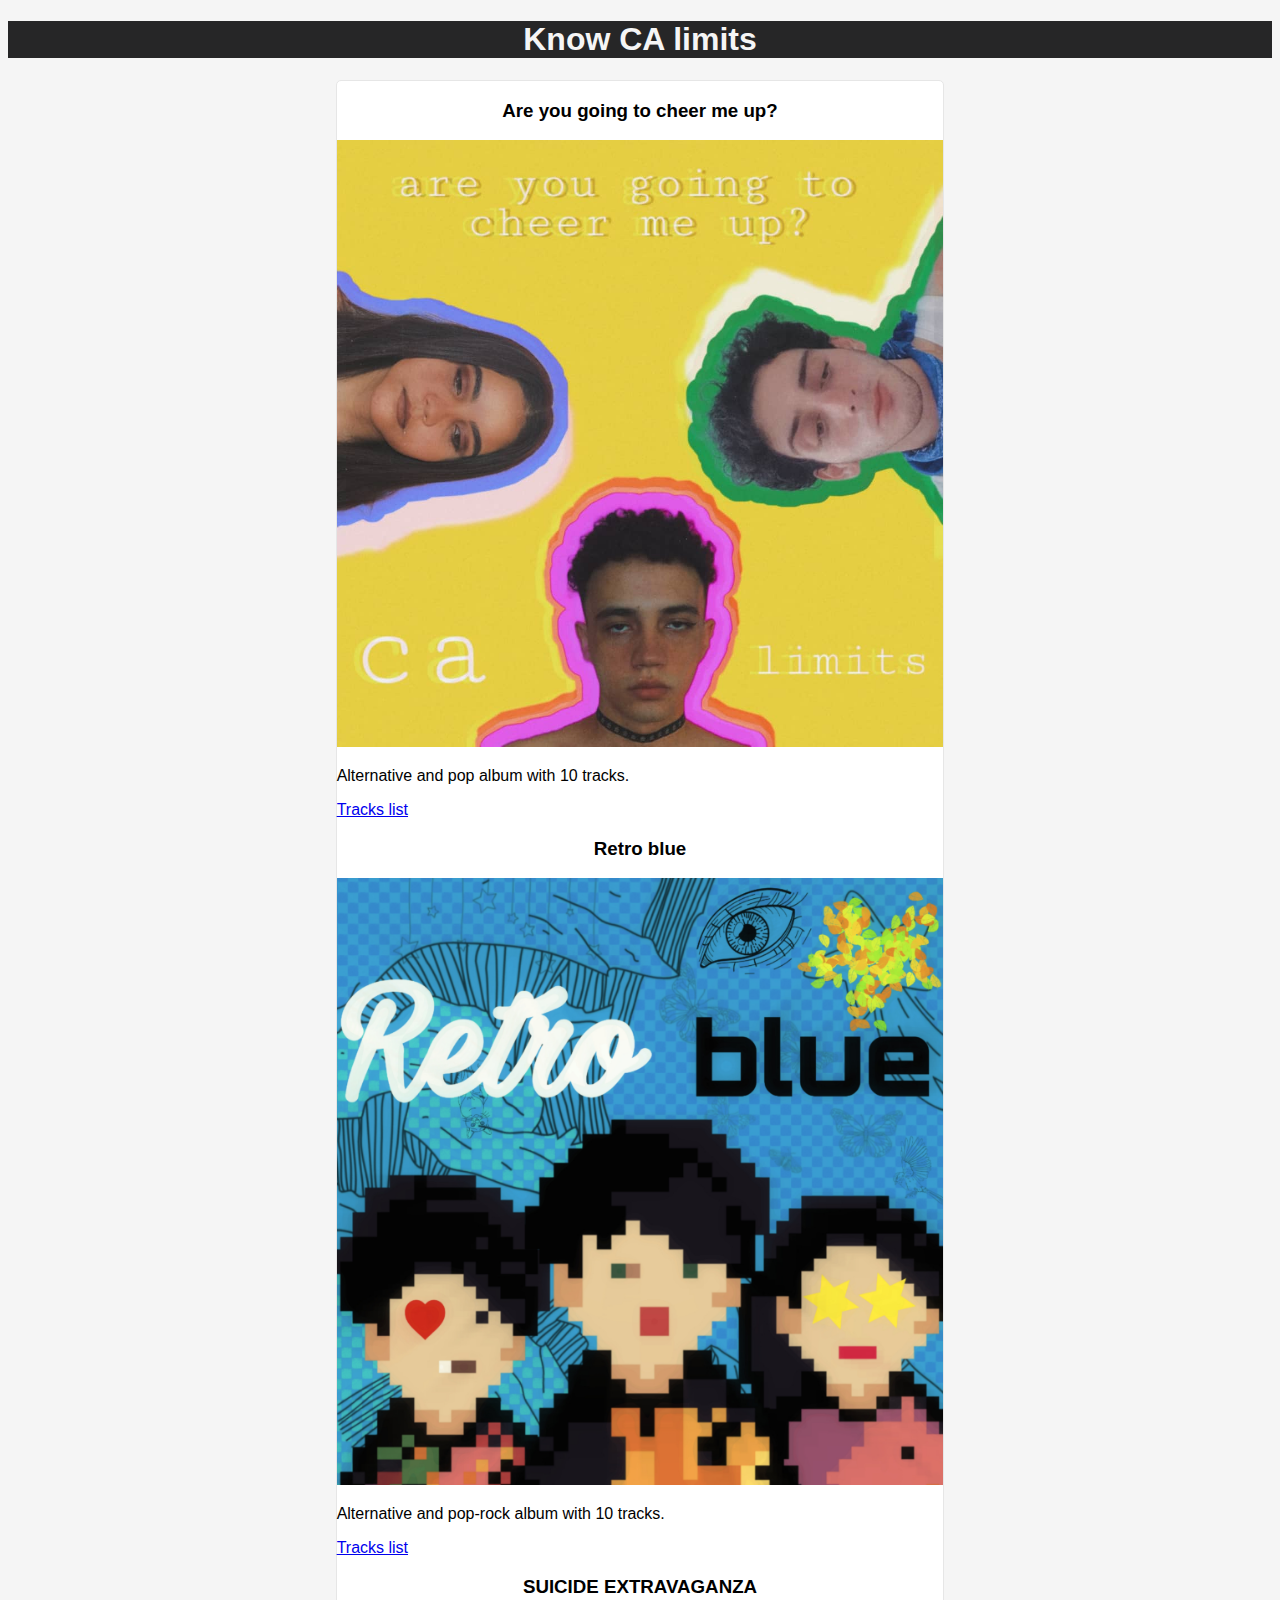
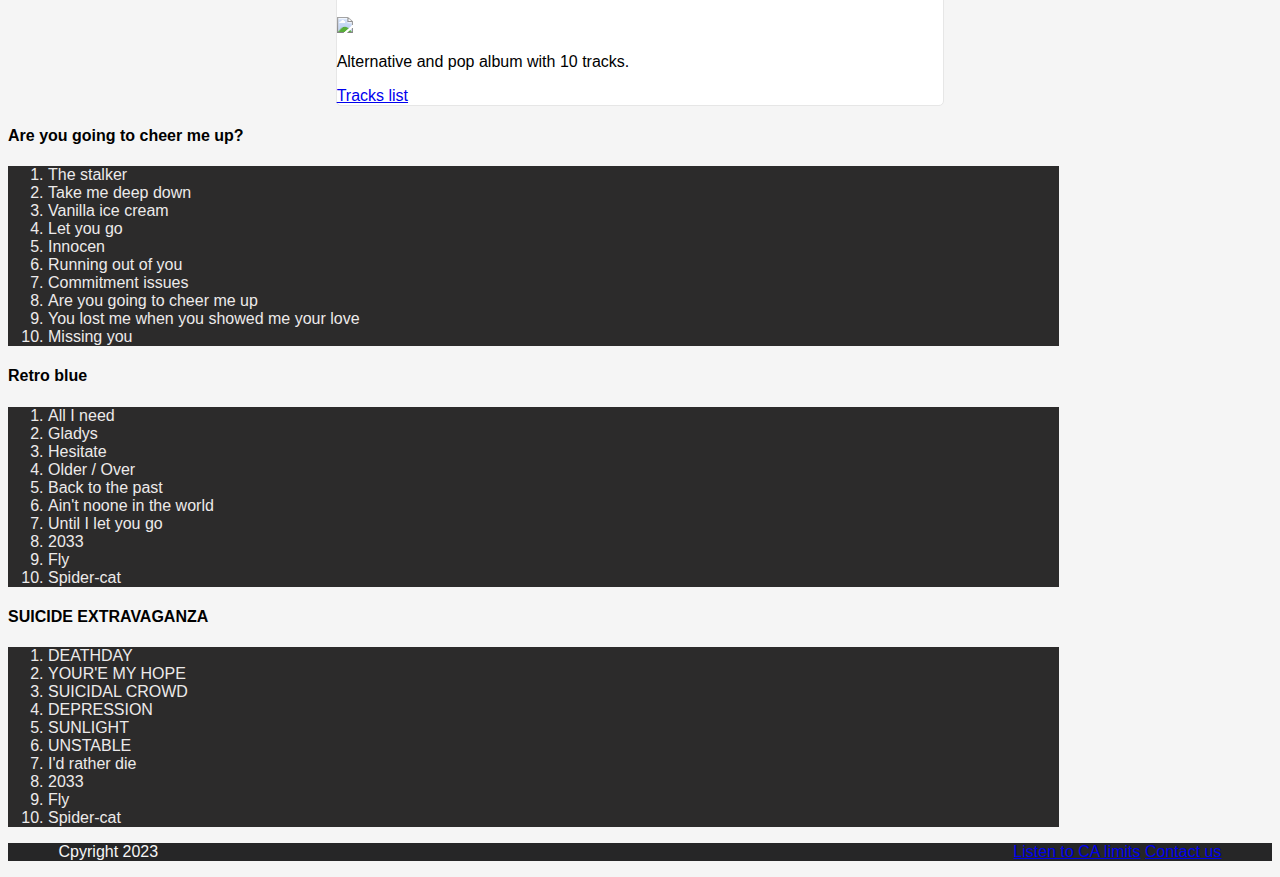
==== index.html @ ef4ead1c "Project done" ====
<!DOCTYPE html>
<html >
<head>
    <title>Know CA limits</title>
</head>
<link rel="stylesheet" href="styles.css"/>
<body>
    <header>
        <h1>Know CA limits</h1>
    </header>
    <section class="albums">
        <article>
            <h3 id="ayg">Are you going to cheer me up?</h3>
            <img id="pic1" src="img/Areyougoingtocheermeup.jpg"/>
            <p>Alternative and pop album with 10 tracks.</p>
            <a href="#list1">Tracks list</a>
        </article>
        <article >
            <h3 id="ayg">Retro blue</h3>
            <img id="pic1" src="img/Retroblue.jpg"/>
            <p>Alternative and pop-rock album with 10 tracks.</p>
            <a href="#list2">Tracks list</a>
        </article>
        <article>
            <h3 id="ayg">SUICIDE EXTRAVAGANZA</h3>
            <img id="pic1" src="img/SUICIDEEXTRAVAGANZA.jpg"/>
            <p>Alternative and pop album with 10 tracks.</p>
            <a href="#list3">Tracks list</a>
        </article>
    </section>
    <section>
        <h4>Are you going to cheer me up?</h4>
        <ol id="list1" class="listas">
            <li>The stalker</li>
            <li>Take me deep down</li>
            <li>Vanilla ice cream</li>
            <li>Let you go</li>
            <li>Innocen</li>
            <li>Running out of you</li>
            <li>Commitment issues</li>
            <li>Are you going to cheer me up</li>
            <li>You lost me when you showed me your love</li>
            <li>Missing you</li>
        </ol>
        <h4>Retro blue</h4>
        <ol id="list2" class="listas">
            <li>All I need</li>
            <li>Gladys</li>
            <li>Hesitate</li>
            <li>Older / Over</li>
            <li>Back to the past</li>
            <li>Ain't noone in the world</li>
            <li>Until I let you go</li>
            <li>2033</li>
            <li>Fly</li>
            <li>Spider-cat</li>
        </ol>
        <h4>SUICIDE EXTRAVAGANZA</h4>
        <ol id="list3" class="listas">
            <li>DEATHDAY</li>
            <li>YOUR'E MY HOPE</li>
            <li>SUICIDAL CROWD</li>
            <li>DEPRESSION</li>
            <li>SUNLIGHT</li>
            <li>UNSTABLE</li>
            <li>I'd rather die</li>
            <li>2033</li>
            <li>Fly</li>
            <li>Spider-cat</li>
        </ol>
    </section>
    <footer>
        <section>
            <a id="listen" href="https://listen.to/calimits"> Listen to CA limits</a>
            <a id="contact" href="mailto:calimits@gmail.com">Contact us</a>
        </section>
        <p>Cpyright 2023</p>
    </footer>
</body>
</html>
---- styles.css ----
html{
    font-family: 'Segoe UI', Tahoma, Geneva, Verdana, sans-serif; 
    background-color: whitesmoke;
}

header{
    background-color: #262627;
    color: whitesmoke;
    font-size: 100%;
    text-align: center;
}

footer{
    background-color: #262627;
    color: whitesmoke;
}

footer section{
    float: right;
    margin-right: 4%;
}

footer p{
    margin-left: 4%;
}

#pic1{
    width:100%
}

#ayg{
    text-align: center;
}
.albums{
    margin: 0 auto;
    width: 48%;
    background-color: white;
    border: solid 1px rgb(230, 230, 230);
    border-radius: 5px;
}

.listas{
    background-color: rgb(44, 43, 43);
    width: 80%;
    color:rgb(236, 234, 234);
}
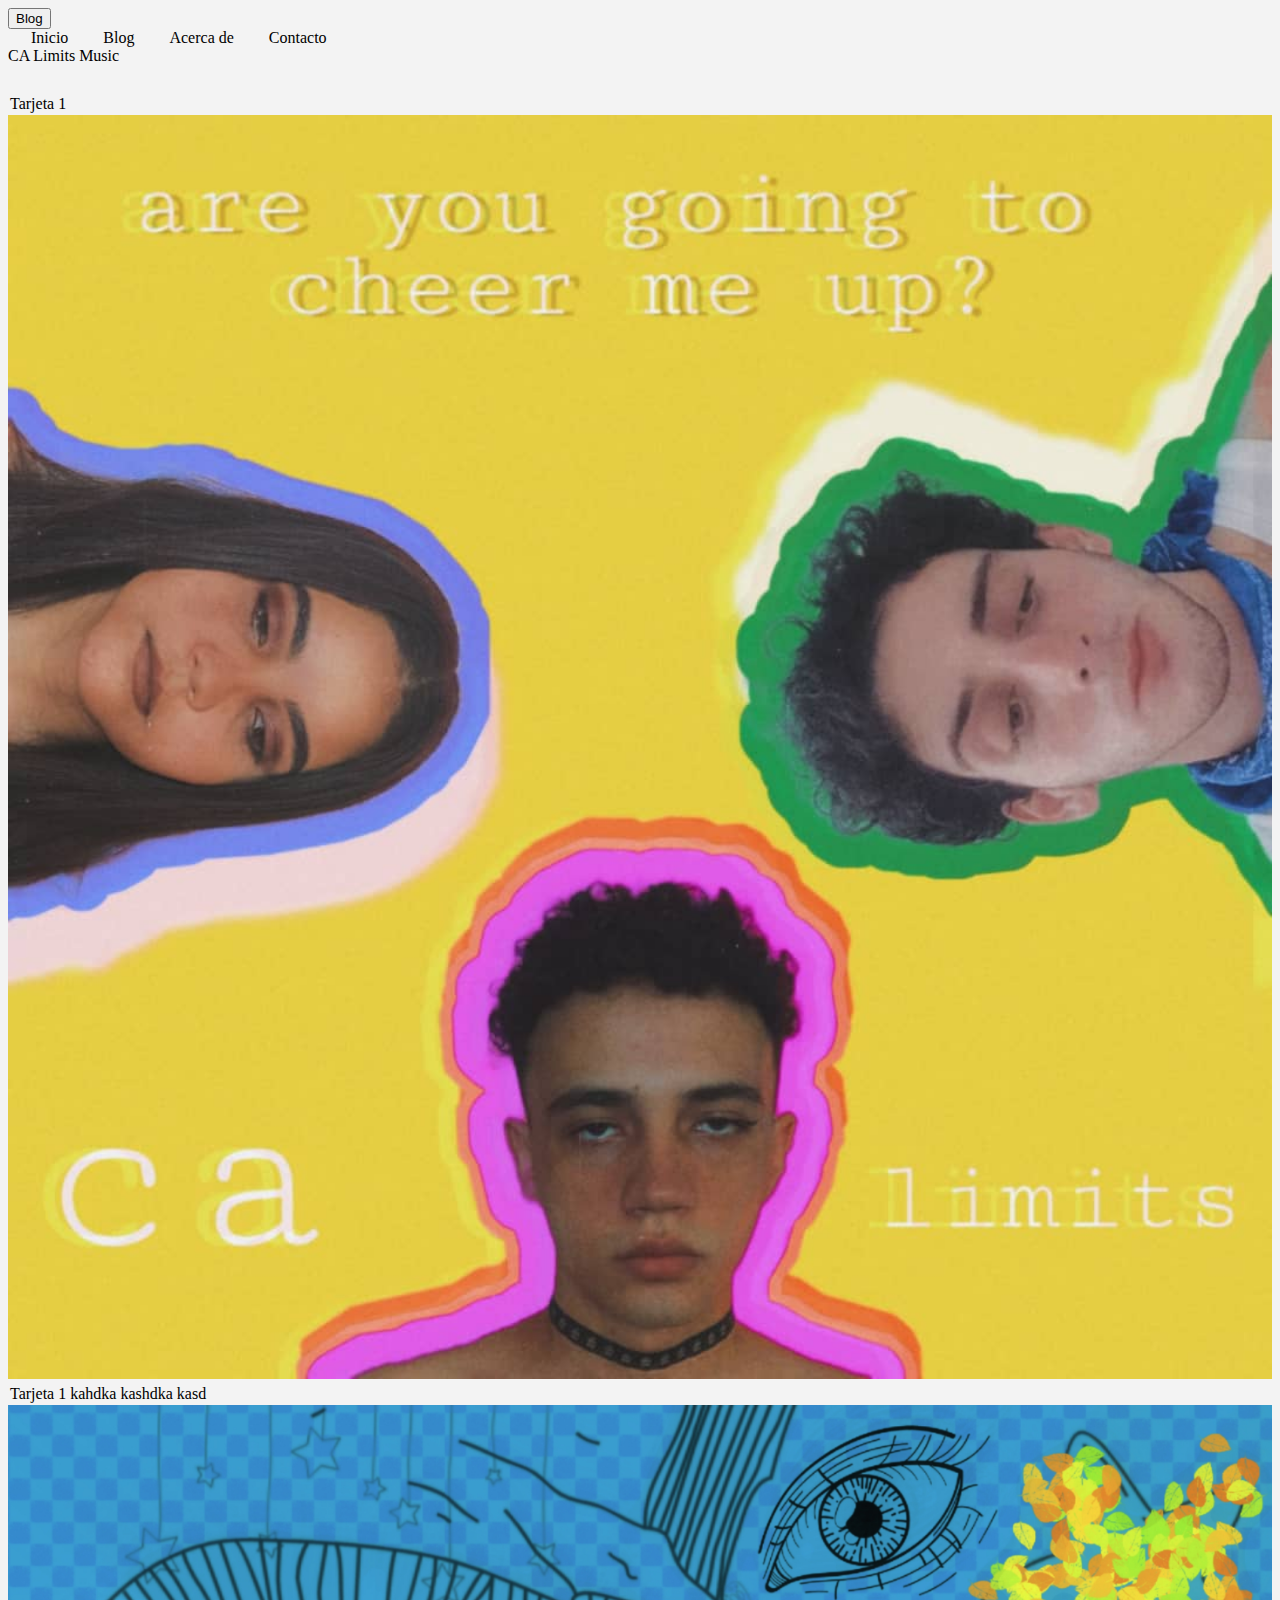
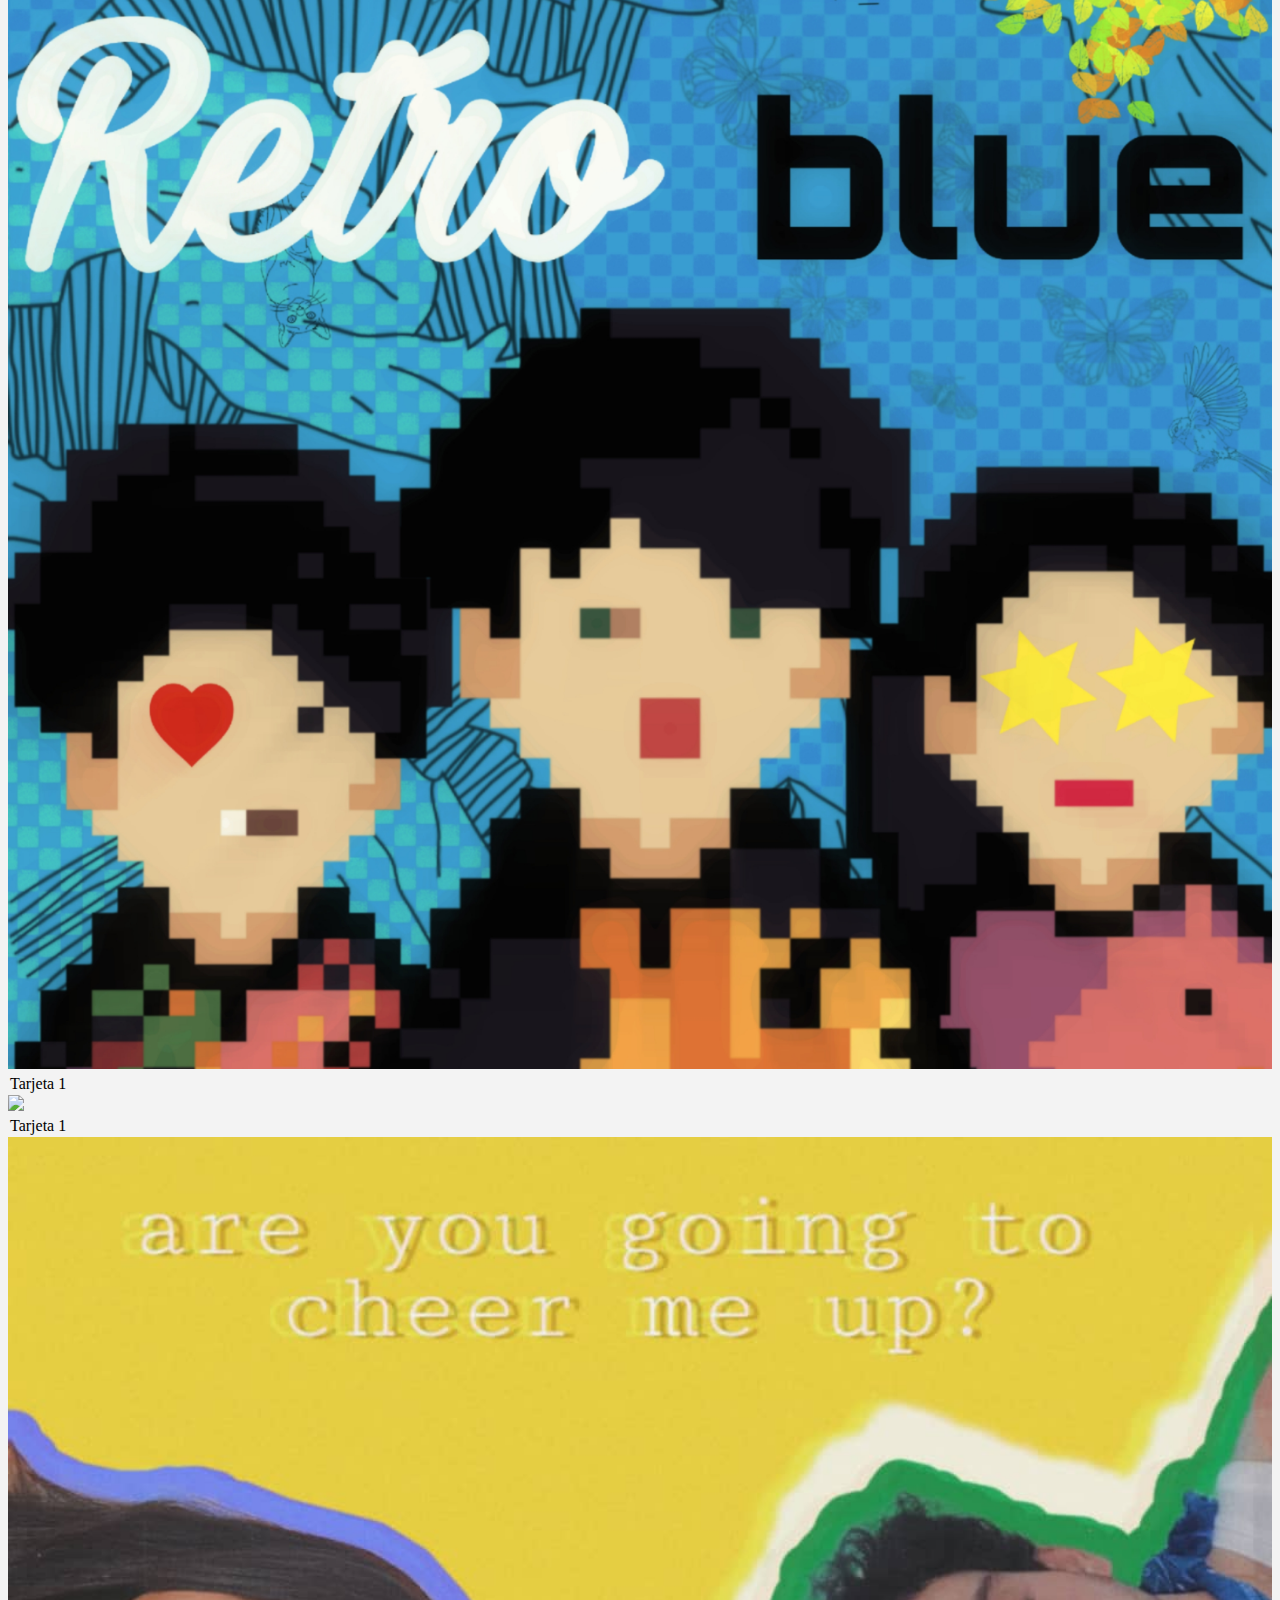
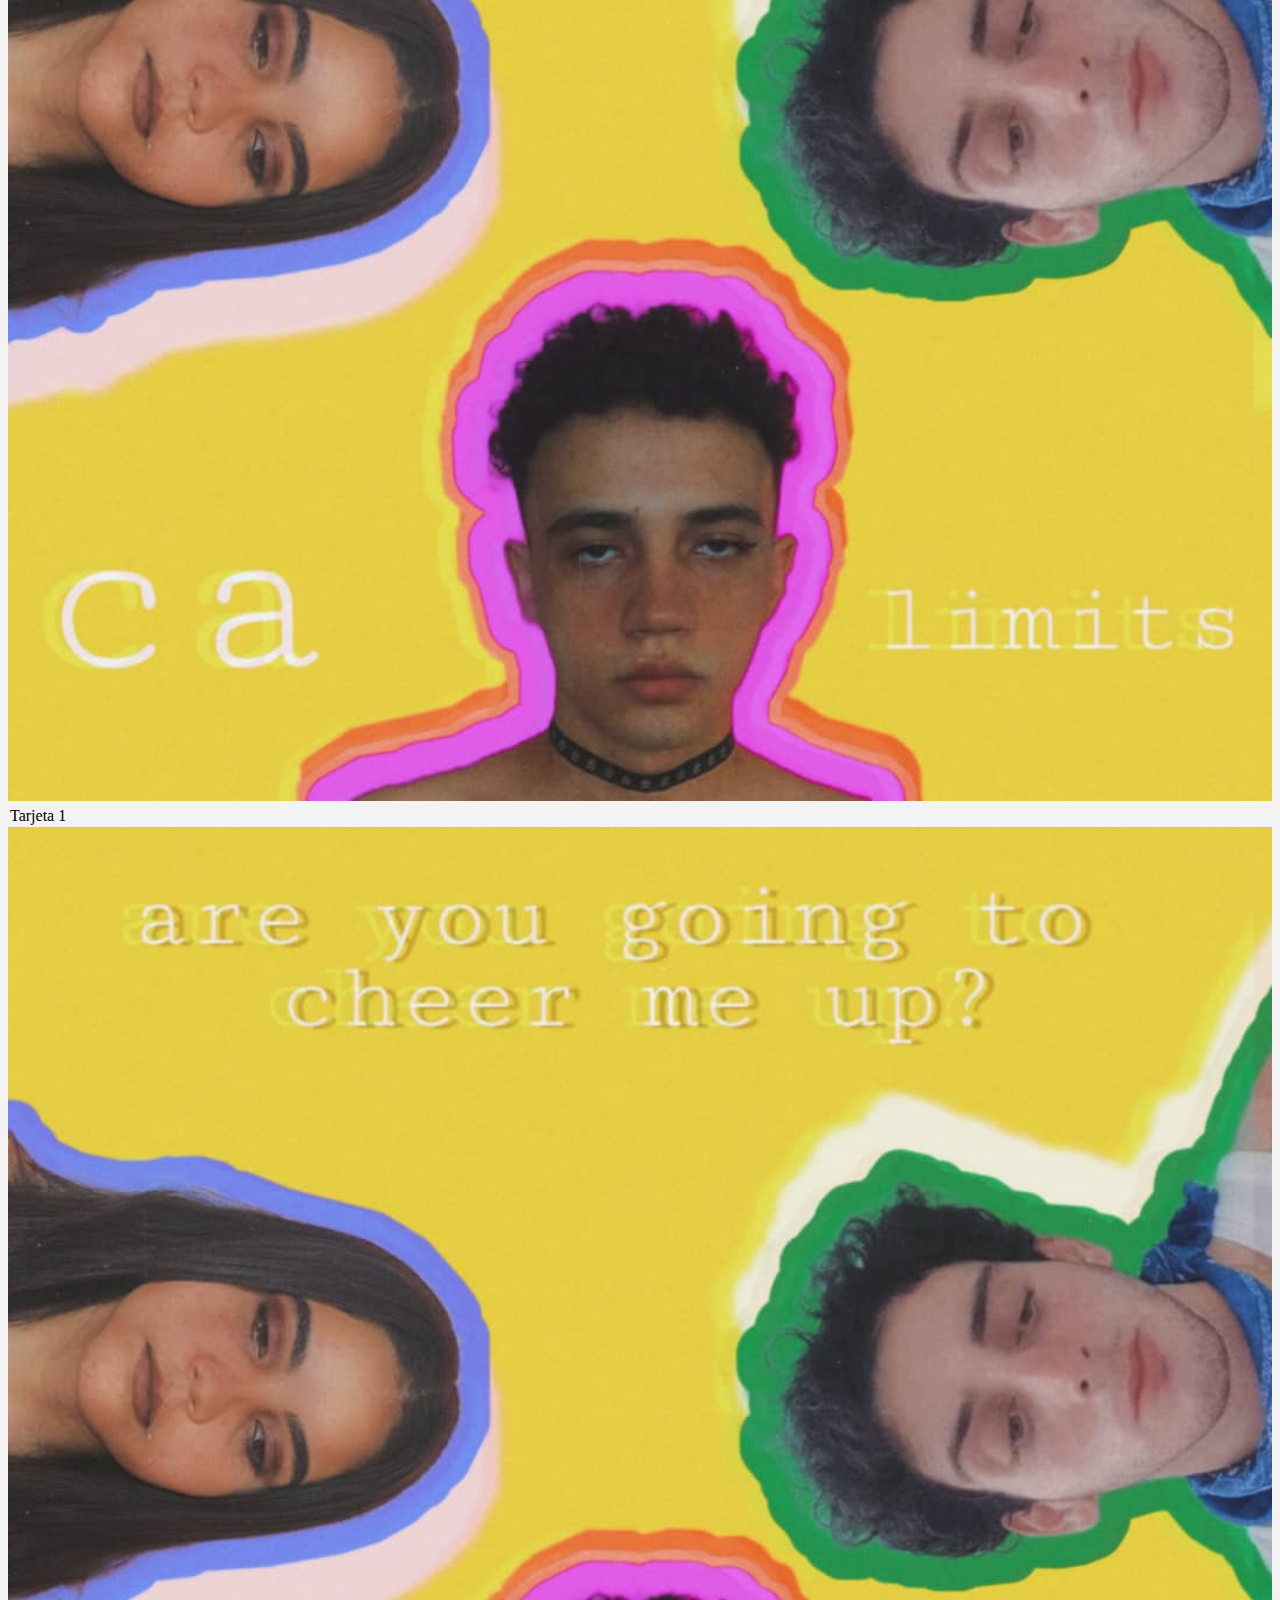
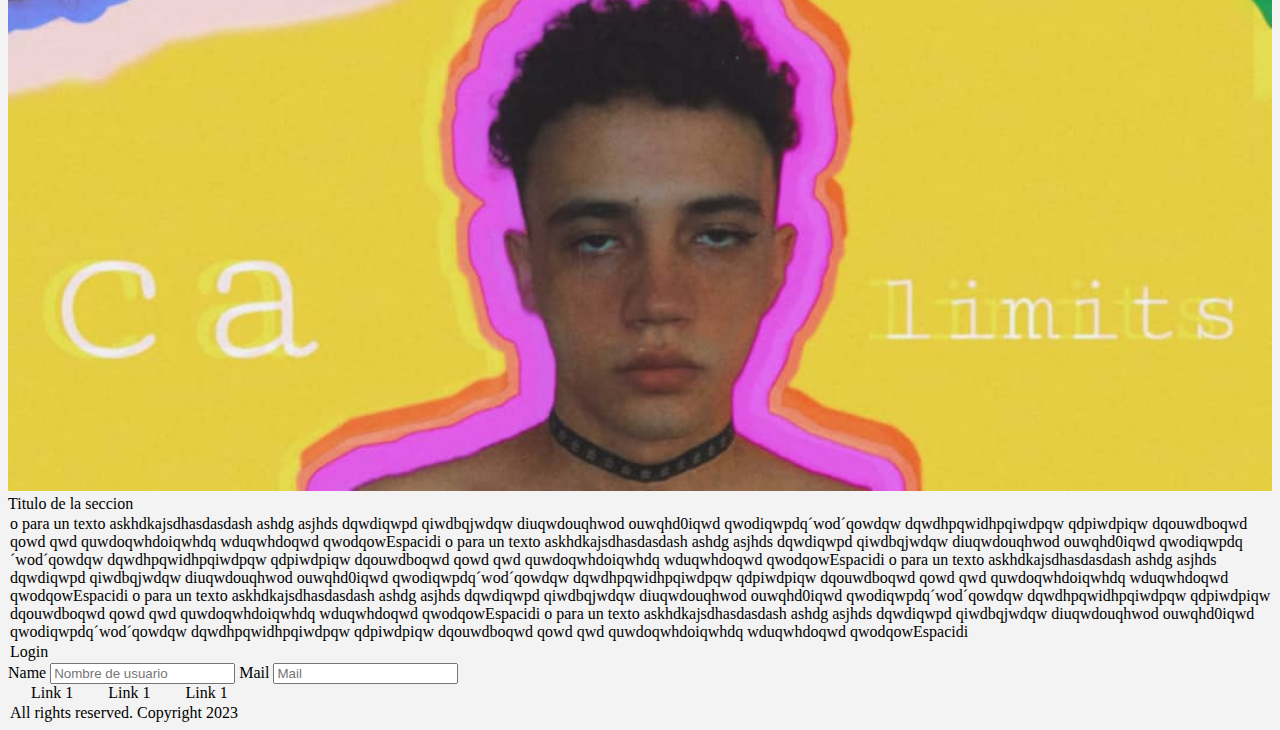
==== commit 001fcd5a: "Rename webresponsive/webca.html to index.html" ====
--- a/index.html
+++ b/index.html
@@ -1,80 +1,76 @@
 <!DOCTYPE html>
-<html >
+<html lang="en">
 <head>
-    <title>Know CA limits</title>
+    <meta name="viewport" content="width=device-width, initial-scale=1.0">
+    <title>CA limits</title>
+    <link rel="stylesheet" href="webca.css"/>
 </head>
-<link rel="stylesheet" href="styles.css"/>
 <body>
-    <header>
-        <h1>Know CA limits</h1>
-    </header>
-    <section class="albums">
-        <article>
-            <h3 id="ayg">Are you going to cheer me up?</h3>
-            <img id="pic1" src="img/Areyougoingtocheermeup.jpg"/>
-            <p>Alternative and pop album with 10 tracks.</p>
-            <a href="#list1">Tracks list</a>
-        </article>
-        <article >
-            <h3 id="ayg">Retro blue</h3>
-            <img id="pic1" src="img/Retroblue.jpg"/>
-            <p>Alternative and pop-rock album with 10 tracks.</p>
-            <a href="#list2">Tracks list</a>
-        </article>
-        <article>
-            <h3 id="ayg">SUICIDE EXTRAVAGANZA</h3>
-            <img id="pic1" src="img/SUICIDEEXTRAVAGANZA.jpg"/>
-            <p>Alternative and pop album with 10 tracks.</p>
-            <a href="#list3">Tracks list</a>
-        </article>
-    </section>
-    <section>
-        <h4>Are you going to cheer me up?</h4>
-        <ol id="list1" class="listas">
-            <li>The stalker</li>
-            <li>Take me deep down</li>
-            <li>Vanilla ice cream</li>
-            <li>Let you go</li>
-            <li>Innocen</li>
-            <li>Running out of you</li>
-            <li>Commitment issues</li>
-            <li>Are you going to cheer me up</li>
-            <li>You lost me when you showed me your love</li>
-            <li>Missing you</li>
-        </ol>
-        <h4>Retro blue</h4>
-        <ol id="list2" class="listas">
-            <li>All I need</li>
-            <li>Gladys</li>
-            <li>Hesitate</li>
-            <li>Older / Over</li>
-            <li>Back to the past</li>
-            <li>Ain't noone in the world</li>
-            <li>Until I let you go</li>
-            <li>2033</li>
-            <li>Fly</li>
-            <li>Spider-cat</li>
-        </ol>
-        <h4>SUICIDE EXTRAVAGANZA</h4>
-        <ol id="list3" class="listas">
-            <li>DEATHDAY</li>
-            <li>YOUR'E MY HOPE</li>
-            <li>SUICIDAL CROWD</li>
-            <li>DEPRESSION</li>
-            <li>SUNLIGHT</li>
-            <li>UNSTABLE</li>
-            <li>I'd rather die</li>
-            <li>2033</li>
-            <li>Fly</li>
-            <li>Spider-cat</li>
-        </ol>
-    </section>
+    <div id="container">
+        <header id="cabecera">
+            <button id="blog">Blog</button>
+            <div id="enlaces">
+                <a href="wa">Inicio</a>
+                <a href="wa">Blog</a>
+                <a href="wa">Acerca de</a>
+                <a href="wa">Contacto</a>
+            </div>
+        </header>
+        <div id="content">
+            <header id="hed1">CA Limits Music</header>
+            <div id="targets">
+                <div class="tarjeta">
+                    <p>Tarjeta 1</p>
+                    <img src="../img/Areyougoingtocheermeup.jpg"/>
+                </div>
+                <div class="tarjeta">
+                    <p>Tarjeta 1 kahdka kashdka kasd</p>
+                    <img src="../img/Retroblue.jpg"/>
+                </div>
+                <div class="tarjeta">
+                    <p>Tarjeta 1</p>
+                    <img src="../img/SUICIDEEXTRAVAGANZA.jpg"/>
+                </div>
+                <div class="tarjeta">
+                    <p>Tarjeta 1</p>
+                    <img src="../img/Areyougoingtocheermeup.jpg"/>
+                </div>
+                <div class="tarjeta">
+                    <p>Tarjeta 1</p>
+                    <img src="../img/Areyougoingtocheermeup.jpg"/>
+                </div>
+            </div>
+            <section id="box2">
+                <article id="art1">
+                    <header id="hed3">Titulo de la seccion</header>
+                    <p>o para un texto askhdkajsdhasdasdash ashdg asjhds dqwdiqwpd qiwdbqjwdqw diuqwdouqhwod ouwqhd0iqwd qwodiqwpdq´wod´qowdqw dqwdhpqwidhpqiwdpqw qdpiwdpiqw dqouwdboqwd qowd qwd quwdoqwhdoiqwhdq wduqwhdoqwd qwodqowEspacidi
+                        o para un texto askhdkajsdhasdasdash ashdg asjhds dqwdiqwpd qiwdbqjwdqw diuqwdouqhwod ouwqhd0iqwd qwodiqwpdq´wod´qowdqw dqwdhpqwidhpqiwdpqw qdpiwdpiqw dqouwdboqwd qowd qwd quwdoqwhdoiqwhdq wduqwhdoqwd qwodqowEspacidi
+                        o para un texto askhdkajsdhasdasdash ashdg asjhds dqwdiqwpd qiwdbqjwdqw diuqwdouqhwod ouwqhd0iqwd qwodiqwpdq´wod´qowdqw dqwdhpqwidhpqiwdpqw qdpiwdpiqw dqouwdboqwd qowd qwd quwdoqwhdoiqwhdq wduqwhdoqwd qwodqowEspacidi
+                        o para un texto askhdkajsdhasdasdash ashdg asjhds dqwdiqwpd qiwdbqjwdqw diuqwdouqhwod ouwqhd0iqwd qwodiqwpdq´wod´qowdqw dqwdhpqwidhpqiwdpqw qdpiwdpiqw dqouwdboqwd qowd qwd quwdoqwhdoiqwhdq wduqwhdoqwd qwodqowEspacidi
+                        o para un texto askhdkajsdhasdasdash ashdg asjhds dqwdiqwpd qiwdbqjwdqw diuqwdouqhwod ouwqhd0iqwd qwodiqwpdq´wod´qowdqw dqwdhpqwidhpqiwdpqw qdpiwdpiqw dqouwdboqwd qowd qwd quwdoqwhdoiqwhdq wduqwhdoqwd qwodqowEspacidi </p>
+                </article>
+                <article id="formulario">
+                    <p>Login</p>
+                    <form>
+                        <div id=box3>
+                        <label>Name</label>
+                        <input placeholder="Nombre de usuario"/>
+                        <label>Mail</label>
+                        <input placeholder="Mail"/>
+                    </div>
+                    </form>
+                </article>
+            </section>
+        </div>
+        <div class="clearfix"></div>
+    </div>
     <footer>
-        <section>
-            <a id="listen" href="https://listen.to/calimits"> Listen to CA limits</a>
-            <a id="contact" href="mailto:calimits@gmail.com">Contact us</a>
-        </section>
-        <p>Cpyright 2023</p>
+        <div id=links2>
+            <a href="#">Link 1</a>
+            <a href="#">Link 1</a>
+            <a href="#">Link 1</a>
+        </div>
+        <p>All rights reserved. Copyright 2023</p>
     </footer>
 </body>
-</html>+</html>
--- a/webca.css
+++ b/webca.css
@@ -0,0 +1,64 @@
+html{
+    background-color: rgb(243, 243, 243);
+}
+body a{
+    text-decoration: none;
+    color: black;
+    margin-left: 15px;
+    padding: 8px;
+    transition: all 0.3s;
+}
+
+#linksd{
+    float: right;
+}
+
+#barra{
+    background-color: white;
+    padding: 5px;
+    box-shadow: 1px 1px 2px rgba(0,0,0,0.2);
+    position: fixed;
+    top: 0;
+    left: 0;
+    width: 100%;
+    z-index: 5;
+}
+
+a:hover{
+    background-color: rgb(240, 240, 240);
+}
+
+#targets{
+    margin-top: 30px;
+}
+.t{
+    display: inline-block;
+    margin: 10px;
+    background-color: white;
+    padding: 5px;
+    border-radius: 3px;
+    box-shadow: 1px 1px 2px rgba(0,0,0,0.2);
+    transition: all 0.3s;
+    width: 20%;
+}
+
+img{
+    width: 100%;
+}
+
+p{
+    margin-top: 2px;
+    margin-left: 2px;
+    margin-bottom: 2px;
+}
+
+#try{
+    position: relative;
+    top: 15px;
+    margin: 15px;
+    
+}
+
+.t:hover{
+    box-shadow: 2px 2px 10px rgba(0,0,0,0.2);
+}
